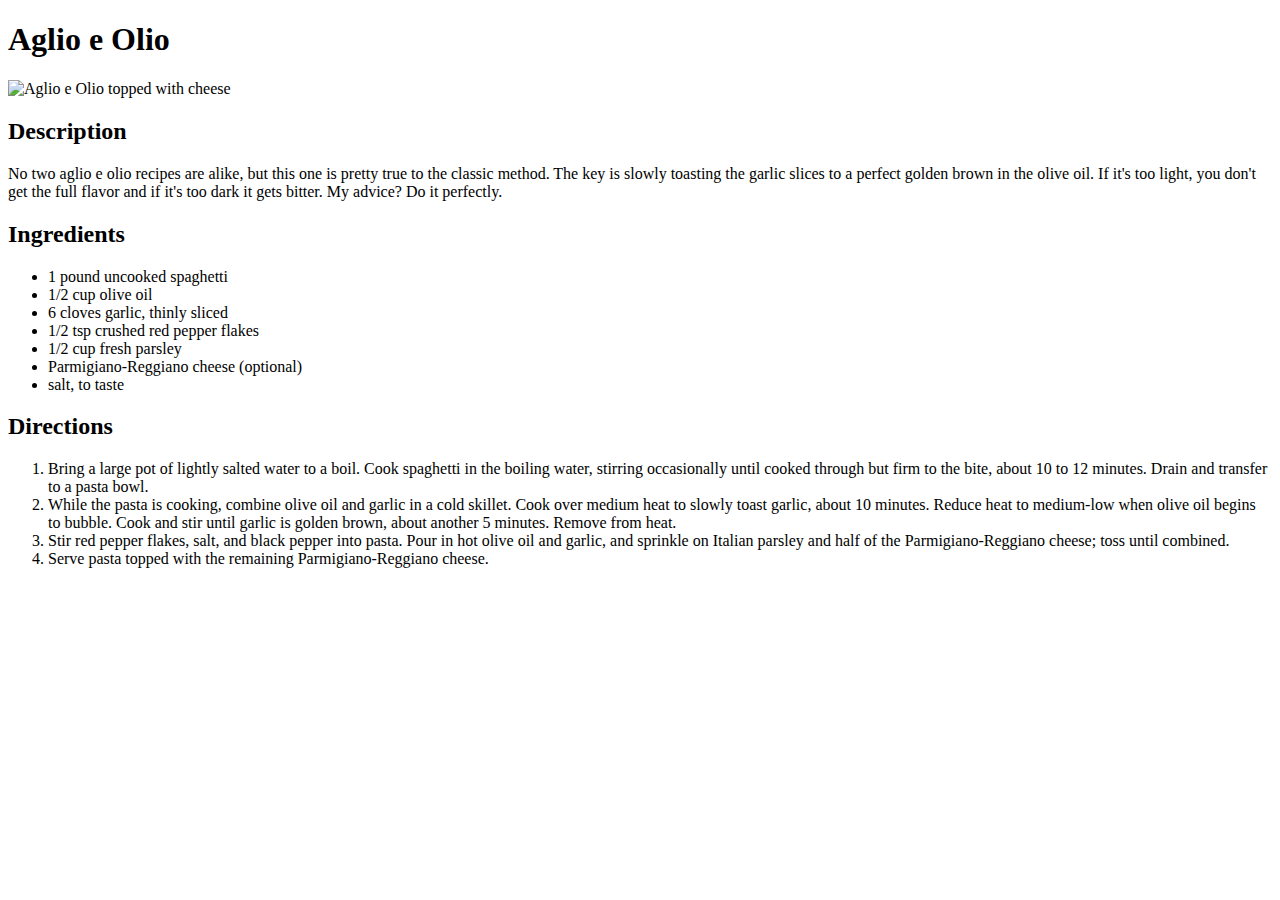
==== recipes/aglio-e-olio.html @ 6ed0ee8b "add description, ingredients, directions for aglio.html" ====
<!DOCTYPE html>
<html lang="en">
    <head>
    <meta charset="UTF-8">
    <title>Aglio e Olio</title>
    </head>
    <body>
    <h1>Aglio e Olio</h1>
    <img src="https://www.foodandwine.com/thmb/c-MBu_vMHq3EcoN_KPxwg-oZjKo=/1500x0/filters:no_upscale():max_bytes(150000):strip_icc()/Pasta-Aglio-E-Olio-2-FT-RECIPE0123-38cd2045646a4635a80e8166f085fc7e.jpg" alt="Aglio e Olio topped with cheese" height="450" width="650">
    <h2>Description</h2>
    <p>No two aglio e olio recipes are alike, but this one is pretty true to the classic method. The key is slowly toasting the garlic slices to a perfect golden brown in the olive oil. If it's too light, you don't get the full flavor and if it's too dark it gets bitter. My advice? Do it perfectly.</p>
    <h2>Ingredients</h2>
    <ul>
        <li>1 pound uncooked spaghetti</li>
        <li>1/2 cup olive oil</li>
        <li>6 cloves garlic, thinly sliced</li>
        <li>1/2 tsp crushed red pepper flakes</li>
        <li>1/2 cup fresh parsley</li>
        <li>Parmigiano-Reggiano cheese (optional)</li>
        <li>salt, to taste</li>
    </ul>
    <h2>Directions</h2>
    <ol>
        <li>Bring a large pot of lightly salted water to a boil. Cook spaghetti in the boiling water, stirring occasionally until cooked through but firm to the bite, about 10 to 12 minutes. Drain and transfer to a pasta bowl.</li>
        <li>While the pasta is cooking, combine olive oil and garlic in a cold skillet. Cook over medium heat to slowly toast garlic, about 10 minutes. Reduce heat to medium-low when olive oil begins to bubble. Cook and stir until garlic is golden brown, about another 5 minutes. Remove from heat.</li>
        <li>Stir red pepper flakes, salt, and black pepper into pasta. Pour in hot olive oil and garlic, and sprinkle on Italian parsley and half of the Parmigiano-Reggiano cheese; toss until combined.</li>
        <li>Serve pasta topped with the remaining Parmigiano-Reggiano cheese.</li>
    </ol>
    </body>
</html>
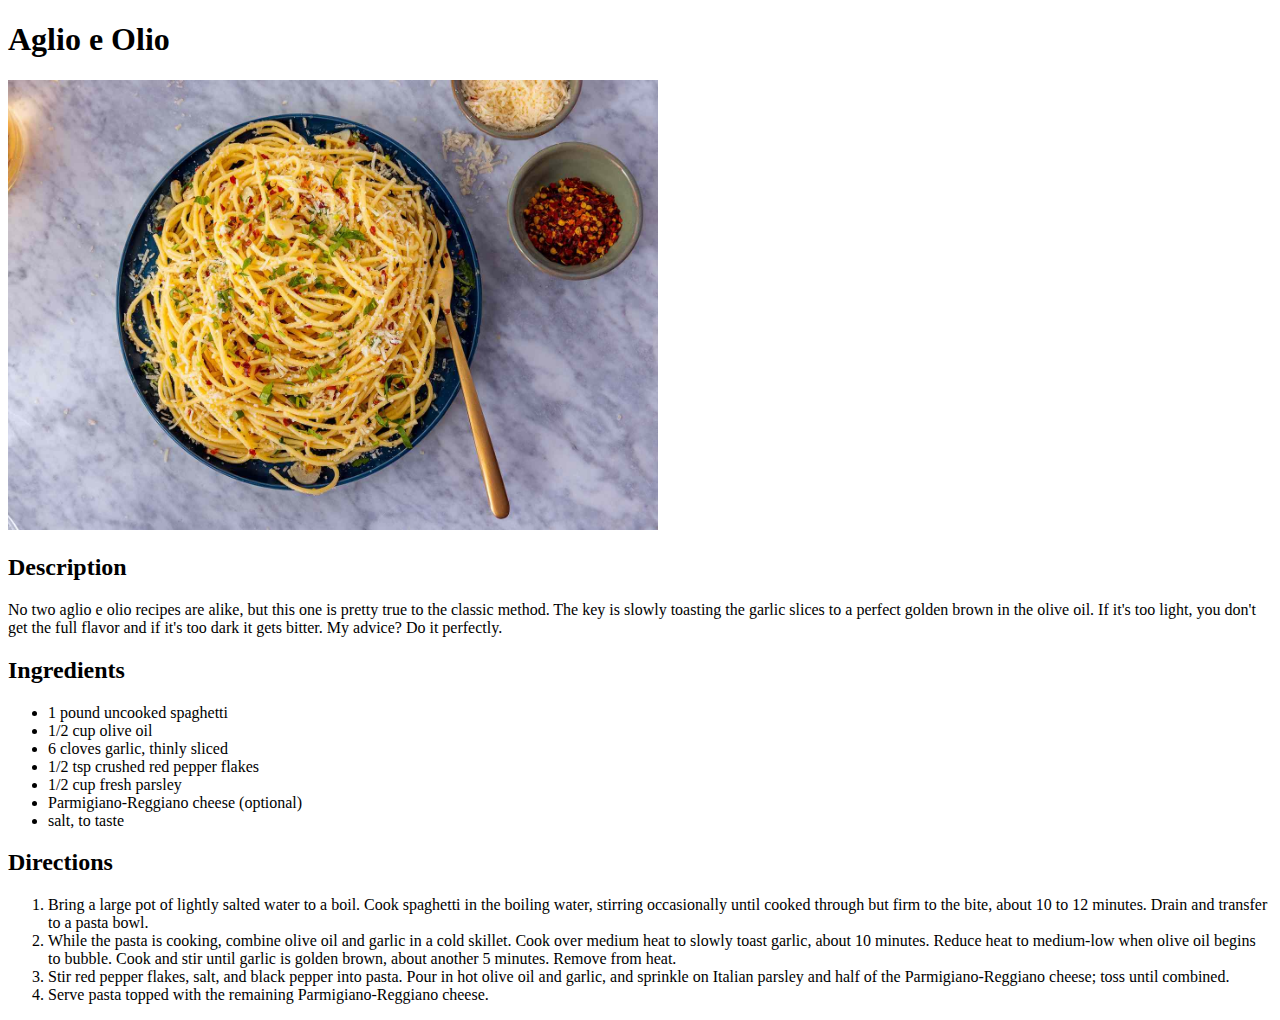
==== commit 871dac6e: "create image file, add images to file  and redirect image path to folder" ====
--- a/recipes/aglio-e-olio.html
+++ b/recipes/aglio-e-olio.html
@@ -1,30 +1,30 @@
 <!DOCTYPE html>
 <html lang="en">
     <head>
-    <meta charset="UTF-8">
-    <title>Aglio e Olio</title>
+        <meta charset="UTF-8">
+        <title>Aglio e Olio</title>
     </head>
     <body>
-    <h1>Aglio e Olio</h1>
-    <img src="https://www.foodandwine.com/thmb/c-MBu_vMHq3EcoN_KPxwg-oZjKo=/1500x0/filters:no_upscale():max_bytes(150000):strip_icc()/Pasta-Aglio-E-Olio-2-FT-RECIPE0123-38cd2045646a4635a80e8166f085fc7e.jpg" alt="Aglio e Olio topped with cheese" height="450" width="650">
-    <h2>Description</h2>
-    <p>No two aglio e olio recipes are alike, but this one is pretty true to the classic method. The key is slowly toasting the garlic slices to a perfect golden brown in the olive oil. If it's too light, you don't get the full flavor and if it's too dark it gets bitter. My advice? Do it perfectly.</p>
-    <h2>Ingredients</h2>
-    <ul>
-        <li>1 pound uncooked spaghetti</li>
-        <li>1/2 cup olive oil</li>
-        <li>6 cloves garlic, thinly sliced</li>
-        <li>1/2 tsp crushed red pepper flakes</li>
-        <li>1/2 cup fresh parsley</li>
-        <li>Parmigiano-Reggiano cheese (optional)</li>
-        <li>salt, to taste</li>
-    </ul>
-    <h2>Directions</h2>
-    <ol>
-        <li>Bring a large pot of lightly salted water to a boil. Cook spaghetti in the boiling water, stirring occasionally until cooked through but firm to the bite, about 10 to 12 minutes. Drain and transfer to a pasta bowl.</li>
-        <li>While the pasta is cooking, combine olive oil and garlic in a cold skillet. Cook over medium heat to slowly toast garlic, about 10 minutes. Reduce heat to medium-low when olive oil begins to bubble. Cook and stir until garlic is golden brown, about another 5 minutes. Remove from heat.</li>
-        <li>Stir red pepper flakes, salt, and black pepper into pasta. Pour in hot olive oil and garlic, and sprinkle on Italian parsley and half of the Parmigiano-Reggiano cheese; toss until combined.</li>
-        <li>Serve pasta topped with the remaining Parmigiano-Reggiano cheese.</li>
-    </ol>
+        <h1>Aglio e Olio</h1>
+        <img src="../images/Pasta-Aglio-E-Olio-2-FT-RECIPE0123-38cd2045646a4635a80e8166f085fc7e.jpg" alt="Aglio e Olio topped with cheese" height="450" width="650">
+        <h2>Description</h2>
+        <p>No two aglio e olio recipes are alike, but this one is pretty true to the classic method. The key is slowly toasting the garlic slices to a perfect golden brown in the olive oil. If it's too light, you don't get the full flavor and if it's too dark it gets bitter. My advice? Do it perfectly.</p>
+        <h2>Ingredients</h2>
+            <ul>
+                <li>1 pound uncooked spaghetti</li>
+                <li>1/2 cup olive oil</li>
+                <li>6 cloves garlic, thinly sliced</li>
+                <li>1/2 tsp crushed red pepper flakes</li>
+                <li>1/2 cup fresh parsley</li>
+                <li>Parmigiano-Reggiano cheese (optional)</li>
+                <li>salt, to taste</li>
+            </ul>
+        <h2>Directions</h2>
+            <ol>
+                <li>Bring a large pot of lightly salted water to a boil. Cook spaghetti in the boiling water, stirring occasionally until cooked through but firm to the bite, about 10 to 12 minutes. Drain and transfer to a pasta bowl.</li>
+                <li>While the pasta is cooking, combine olive oil and garlic in a cold skillet. Cook over medium heat to slowly toast garlic, about 10 minutes. Reduce heat to medium-low when olive oil begins to bubble. Cook and stir until garlic is golden brown, about another 5 minutes. Remove from heat.</li>
+                <li>Stir red pepper flakes, salt, and black pepper into pasta. Pour in hot olive oil and garlic, and sprinkle on Italian parsley and half of the Parmigiano-Reggiano cheese; toss until combined.</li>
+                <li>Serve pasta topped with the remaining Parmigiano-Reggiano cheese.</li>
+        </ol>
     </body>
 </html>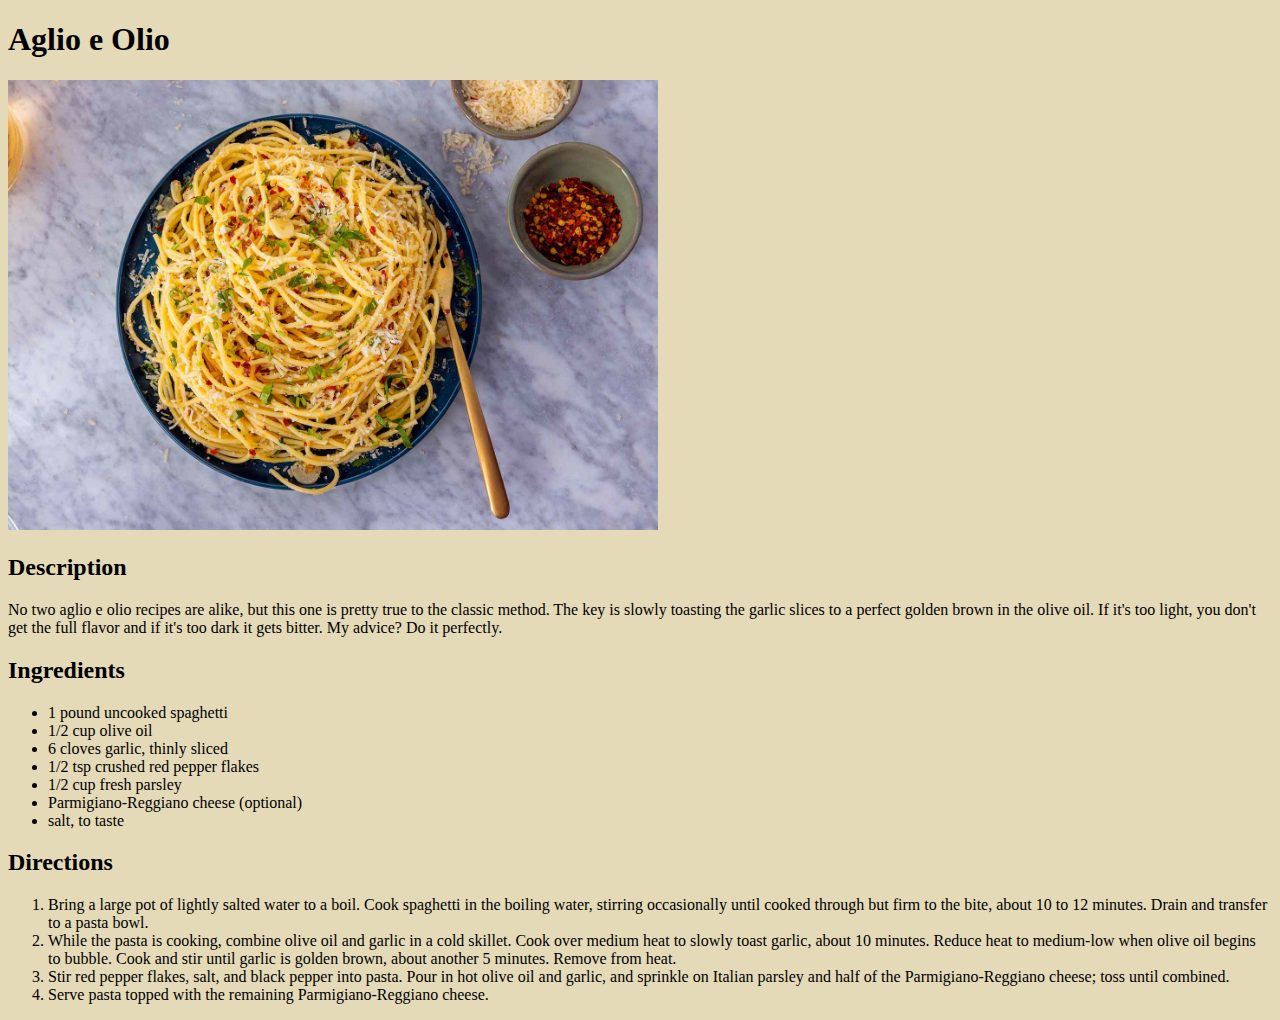
==== commit 83722cf6: "modify style.css path, add font family universal selector" ====
--- a/recipes/aglio-e-olio.html
+++ b/recipes/aglio-e-olio.html
@@ -2,6 +2,7 @@
 <html lang="en">
     <head>
         <meta charset="UTF-8">
+        <link rel="stylesheet" href="../style.css"/>
         <title>Aglio e Olio</title>
     </head>
     <body>
--- a/style.css
+++ b/style.css
@@ -0,0 +1,4 @@
+* {
+    background-color: rgb(228, 218, 184);
+    font-family: Verdana, Geneva, "sans-serif";
+}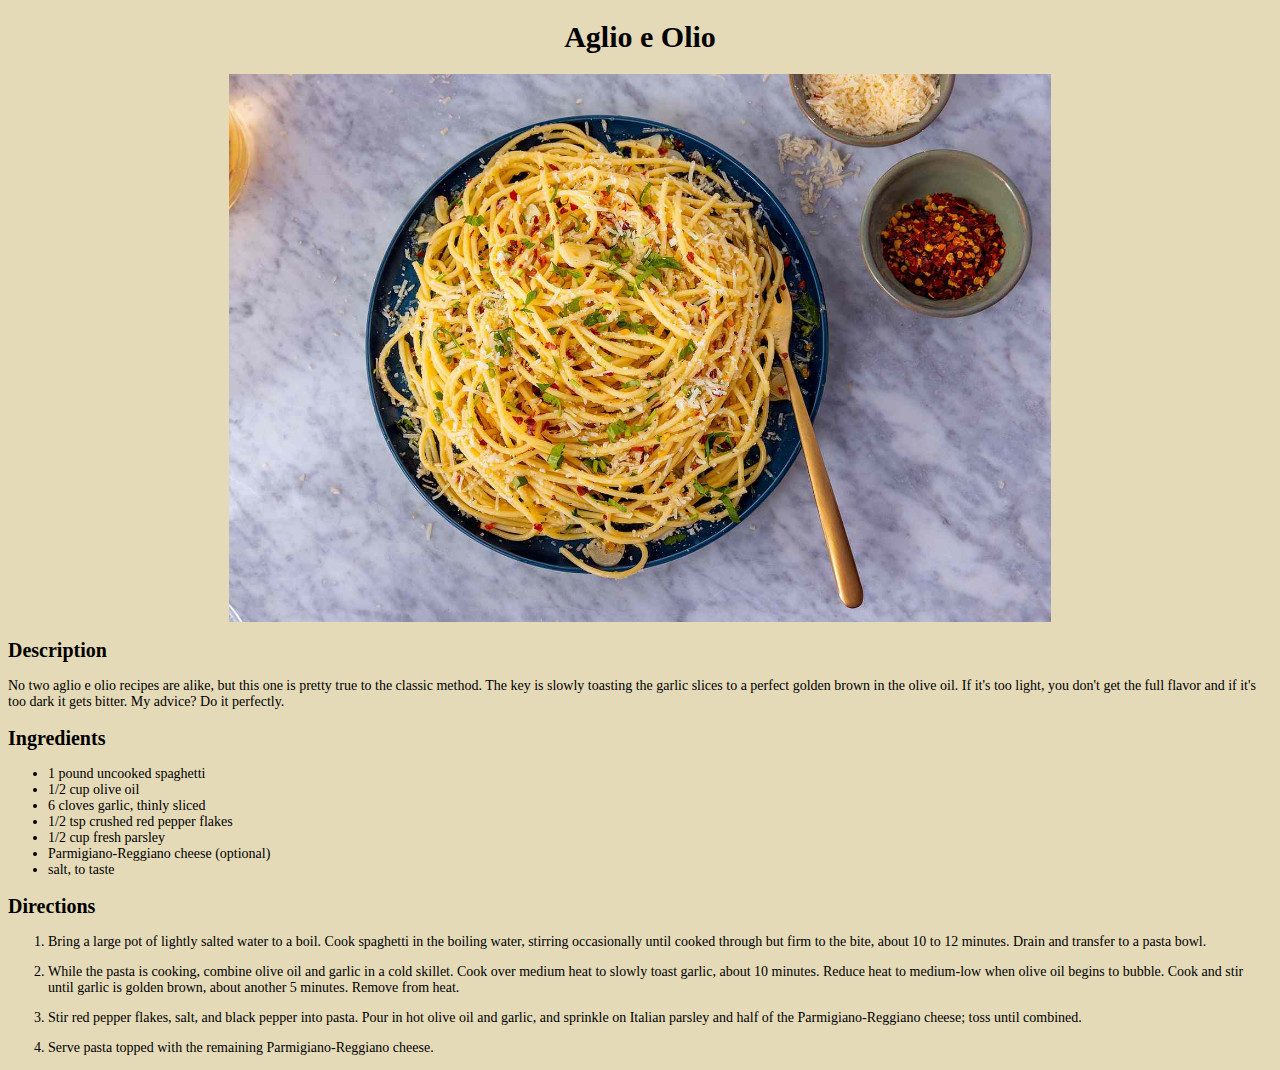
==== commit 5cf5f254: "center top images, add p element to directions for better clarity" ====
--- a/recipes/aglio-e-olio.html
+++ b/recipes/aglio-e-olio.html
@@ -7,7 +7,7 @@
     </head>
     <body>
         <h1>Aglio e Olio</h1>
-        <img src="../images/Pasta-Aglio-E-Olio-2-FT-RECIPE0123-38cd2045646a4635a80e8166f085fc7e.jpg" alt="Aglio e Olio topped with cheese" height="450" width="650">
+        <img src="../images/Pasta-Aglio-E-Olio-2-FT-RECIPE0123-38cd2045646a4635a80e8166f085fc7e.jpg" alt="Aglio e Olio topped with cheese" class="topimage">
         <h2>Description</h2>
         <p>No two aglio e olio recipes are alike, but this one is pretty true to the classic method. The key is slowly toasting the garlic slices to a perfect golden brown in the olive oil. If it's too light, you don't get the full flavor and if it's too dark it gets bitter. My advice? Do it perfectly.</p>
         <h2>Ingredients</h2>
@@ -22,10 +22,10 @@
             </ul>
         <h2>Directions</h2>
             <ol>
-                <li>Bring a large pot of lightly salted water to a boil. Cook spaghetti in the boiling water, stirring occasionally until cooked through but firm to the bite, about 10 to 12 minutes. Drain and transfer to a pasta bowl.</li>
-                <li>While the pasta is cooking, combine olive oil and garlic in a cold skillet. Cook over medium heat to slowly toast garlic, about 10 minutes. Reduce heat to medium-low when olive oil begins to bubble. Cook and stir until garlic is golden brown, about another 5 minutes. Remove from heat.</li>
-                <li>Stir red pepper flakes, salt, and black pepper into pasta. Pour in hot olive oil and garlic, and sprinkle on Italian parsley and half of the Parmigiano-Reggiano cheese; toss until combined.</li>
-                <li>Serve pasta topped with the remaining Parmigiano-Reggiano cheese.</li>
+                <p><li>Bring a large pot of lightly salted water to a boil. Cook spaghetti in the boiling water, stirring occasionally until cooked through but firm to the bite, about 10 to 12 minutes. Drain and transfer to a pasta bowl.</li></p>
+                <p><li>While the pasta is cooking, combine olive oil and garlic in a cold skillet. Cook over medium heat to slowly toast garlic, about 10 minutes. Reduce heat to medium-low when olive oil begins to bubble. Cook and stir until garlic is golden brown, about another 5 minutes. Remove from heat.</li></p>
+                <p><li>Stir red pepper flakes, salt, and black pepper into pasta. Pour in hot olive oil and garlic, and sprinkle on Italian parsley and half of the Parmigiano-Reggiano cheese; toss until combined.</li></p>
+                <p><li>Serve pasta topped with the remaining Parmigiano-Reggiano cheese.</li></p>
         </ol>
     </body>
 </html>--- a/style.css
+++ b/style.css
@@ -1,4 +1,18 @@
 * {
     background-color: rgb(228, 218, 184);
     font-family: Verdana, Geneva, "sans-serif";
+    font-size: 14px;
+}
+h1 {
+    font-size: 30px;
+    text-align: center;
+}
+h2 {
+    font-size: 20px;
+}
+.topimage {
+    display: block;
+    margin-left: auto;
+    margin-right: auto;
+    width: 65%;
 }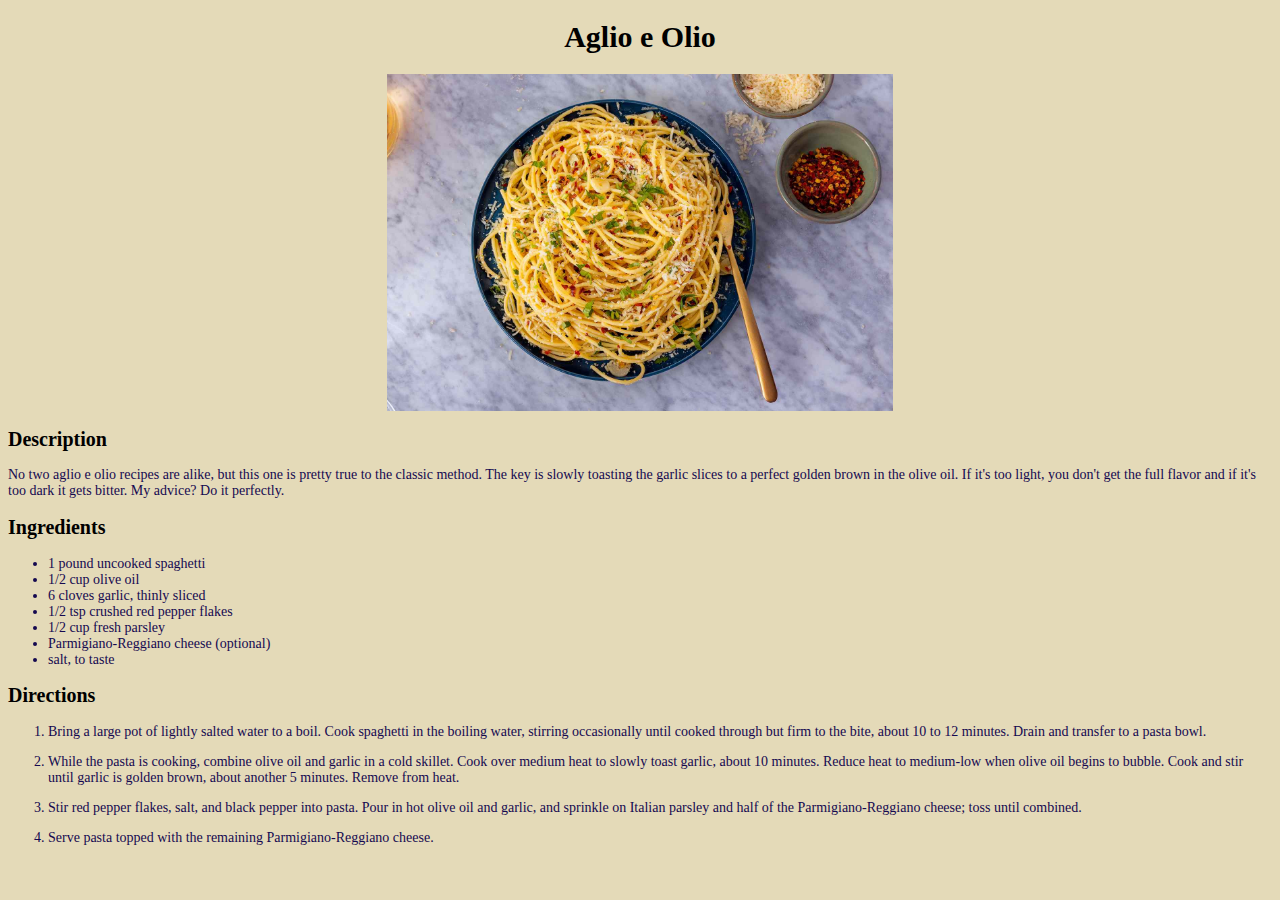
==== commit 3c5eda0c: "add body text class selector and add font color to it" ====
--- a/recipes/aglio-e-olio.html
+++ b/recipes/aglio-e-olio.html
@@ -9,9 +9,9 @@
         <h1>Aglio e Olio</h1>
         <img src="../images/Pasta-Aglio-E-Olio-2-FT-RECIPE0123-38cd2045646a4635a80e8166f085fc7e.jpg" alt="Aglio e Olio topped with cheese" class="topimage">
         <h2>Description</h2>
-        <p>No two aglio e olio recipes are alike, but this one is pretty true to the classic method. The key is slowly toasting the garlic slices to a perfect golden brown in the olive oil. If it's too light, you don't get the full flavor and if it's too dark it gets bitter. My advice? Do it perfectly.</p>
+        <p class="bodytext">No two aglio e olio recipes are alike, but this one is pretty true to the classic method. The key is slowly toasting the garlic slices to a perfect golden brown in the olive oil. If it's too light, you don't get the full flavor and if it's too dark it gets bitter. My advice? Do it perfectly.</p>
         <h2>Ingredients</h2>
-            <ul>
+            <ul class="bodytext">
                 <li>1 pound uncooked spaghetti</li>
                 <li>1/2 cup olive oil</li>
                 <li>6 cloves garlic, thinly sliced</li>
@@ -21,7 +21,7 @@
                 <li>salt, to taste</li>
             </ul>
         <h2>Directions</h2>
-            <ol>
+            <ol class="bodytext">
                 <p><li>Bring a large pot of lightly salted water to a boil. Cook spaghetti in the boiling water, stirring occasionally until cooked through but firm to the bite, about 10 to 12 minutes. Drain and transfer to a pasta bowl.</li></p>
                 <p><li>While the pasta is cooking, combine olive oil and garlic in a cold skillet. Cook over medium heat to slowly toast garlic, about 10 minutes. Reduce heat to medium-low when olive oil begins to bubble. Cook and stir until garlic is golden brown, about another 5 minutes. Remove from heat.</li></p>
                 <p><li>Stir red pepper flakes, salt, and black pepper into pasta. Pour in hot olive oil and garlic, and sprinkle on Italian parsley and half of the Parmigiano-Reggiano cheese; toss until combined.</li></p>
--- a/style.css
+++ b/style.css
@@ -5,14 +5,19 @@
 }
 h1 {
     font-size: 30px;
+    font-weight: 900;
     text-align: center;
 }
 h2 {
+    font-weight: 600;
     font-size: 20px;
 }
 .topimage {
     display: block;
     margin-left: auto;
     margin-right: auto;
-    width: 65%;
+    width: 40%;
+}
+.bodytext {
+    color: rgb(21, 9, 80);
 }